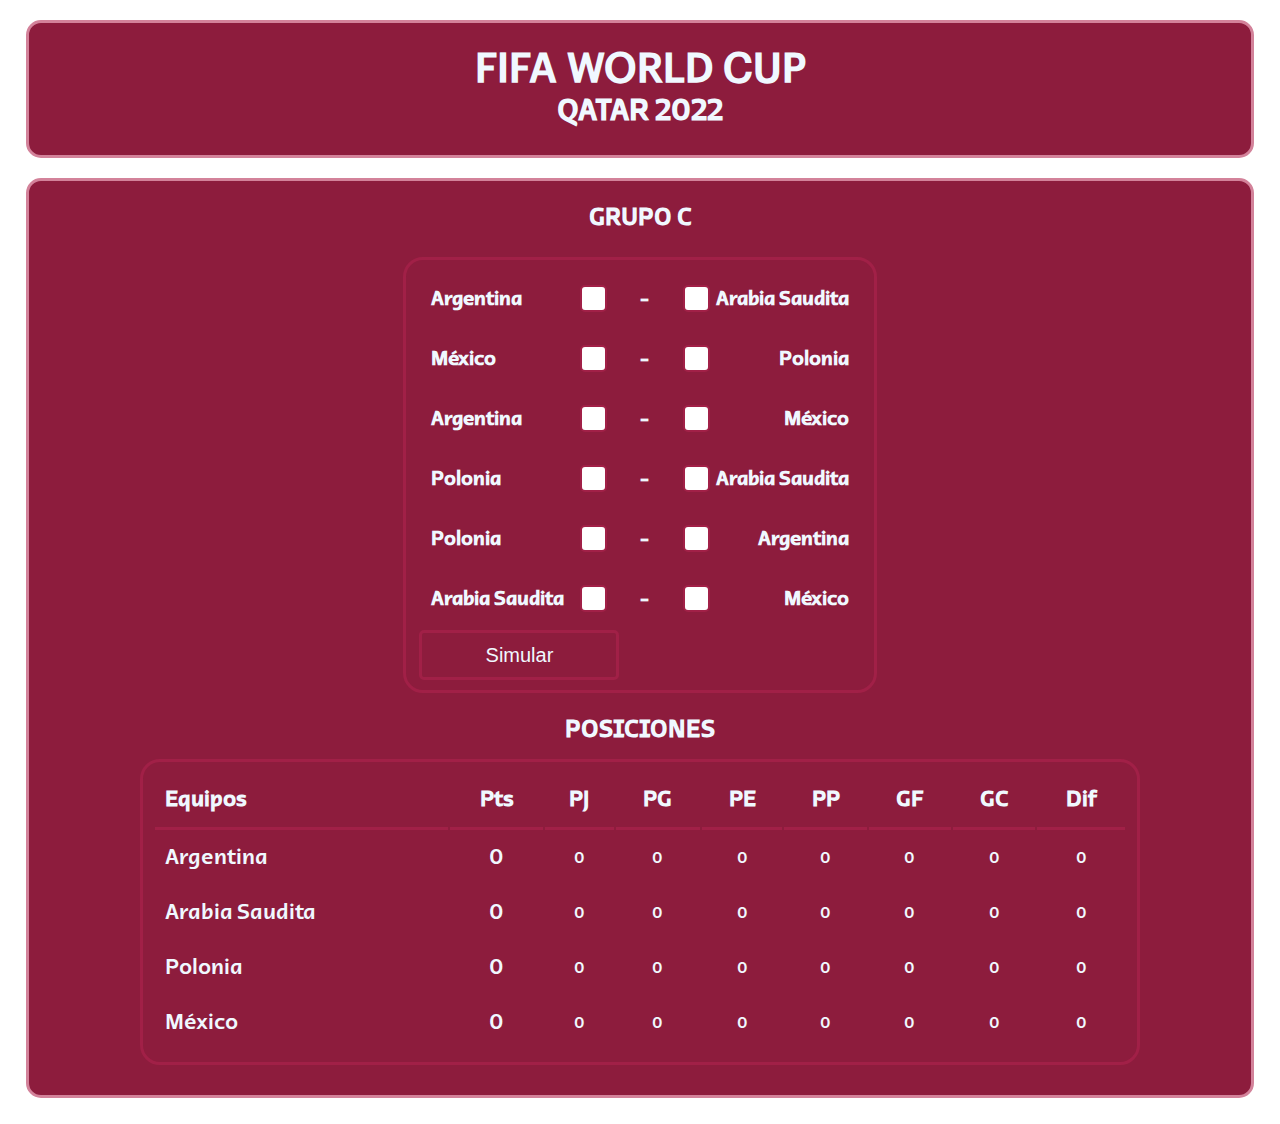
==== index.html @ cf00f977 "Primer commit" ====
<!DOCTYPE html>
<html lang="es">
<head>
    <meta charset="UTF-8">
    <meta http-equiv="X-UA-Compatible" content="IE=edge">
    <meta name="viewport" content="width=device-width, initial-scale=1.0">
    <link rel="stylesheet" href="./css/style.css">
    <title>Fixture</title>
</head>
<body class="bodyMain">
    <div class="titulo">
        <h1>FIFA WORLD CUP</h1>
        <h2>QATAR 2022</h2>
    </div>
    <div class="bodyGrupo">
        <h2 class="tituloGrupo">GRUPO C</h2>
        <div class="resultadoGrupo">
            <div>
                <div class="equipoLocal">
                    <h4>Argentina</h4>
                    <input type="number" min="0" max="9" class="goles">
                </div>
                <div class="equipoLocal">
                    <h4>México</h4>
                    <input type="number" min="0" max="9" class="goles">
                </div>
                <div class="equipoLocal">
                    <h4>Argentina</h4>
                    <input type="number" min="0" max="9" class="goles">
                </div>
                <div class="equipoLocal">
                    <h4>Polonia</h4>
                    <input type="number" min="0" max="9" class="goles">
                </div>
                <div class="equipoLocal">
                    <h4>Polonia</h4>
                    <input type="number" min="0" max="9" class="goles">
                </div>
                <div class="equipoLocal">
                    <h4>Arabia Saudita</h4>
                    <input type="number" min="0" max="9" class="goles">
                </div>
            </div>
            <div>
                <h4 class="guionCentro">-</h4>
                <h4 class="guionCentro">-</h4>
                <h4 class="guionCentro">-</h4>
                <h4 class="guionCentro">-</h4>
                <h4 class="guionCentro">-</h4>
                <h4 class="guionCentro">-</h4>
            </div>
            <div>
                <div class="equipoVisitante">
                    <input type="number" min="0" max="9" class="goles">
                    <h4>Arabia Saudita</h4>
                </div>
                <div class="equipoVisitante">
                    <input type="number" min="0" max="9" class="goles">
                    <h4>Polonia</h4>
                </div>
                <div class="equipoVisitante">
                    <input type="number" min="0" max="9" class="goles">
                    <h4>México</h4>
                </div>
                <div class="equipoVisitante">
                    <input type="number" min="0" max="9" class="goles">
                    <h4>Arabia Saudita</h4>
                </div>
                <div class="equipoVisitante">
                    <input type="number" min="0" max="9" class="goles">
                    <h4>Argentina</h4>
                </div>
                <div class="equipoVisitante">
                    <input type="number" min="0" max="9" class="goles">
                    <h4>México</h4>
                </div>
            </div>
            <div class="simular">
                <input type="submit" name="simular" id="simular" value="Simular">
            </div>
        </div>
        <div class="posicionesGrupo">
            <h2 class="tituloPosiciones">POSICIONES</h2>
            <table class="tablaPosiciones">
                <thead>
                    <tr>
                        <th>Equipos</th>
                        <th>Pts</th>
                        <th>PJ</th>
                        <th>PG</th>
                        <th>PE</th>
                        <th>PP</th>
                        <th>GF</th>
                        <th>GC</th>
                        <th>Dif</th>
                    </tr>
                </thead>    
                <tbody>
                    <tr>
                        <td class="nombreEquipo">Argentina</td>
                        <td class="numTabla pts">0</td>
                        <td class="numTabla">0</td>
                        <td class="numTabla">0</td>
                        <td class="numTabla">0</td>
                        <td class="numTabla">0</td>
                        <td class="numTabla">0</td>
                        <td class="numTabla">0</td>
                        <td class="numTabla">0</td>
                    </tr>
                    <tr>
                        <td class="nombreEquipo">Arabia Saudita</td>
                        <td class="numTabla pts">0</td>
                        <td class="numTabla">0</td>
                        <td class="numTabla">0</td>
                        <td class="numTabla">0</td>
                        <td class="numTabla">0</td>
                        <td class="numTabla">0</td>
                        <td class="numTabla">0</td>
                        <td class="numTabla">0</td>
                    </tr>
                    <tr>
                        <td class="nombreEquipo">Polonia</td>
                        <td class="numTabla pts">0</td>
                        <td class="numTabla">0</td>
                        <td class="numTabla">0</td>
                        <td class="numTabla">0</td>
                        <td class="numTabla">0</td>
                        <td class="numTabla">0</td>
                        <td class="numTabla">0</td>
                        <td class="numTabla">0</td>
                    </tr>
                    <tr>
                        <td class="nombreEquipo">México</td>
                        <td class="numTabla pts">0</td>
                        <td class="numTabla">0</td>
                        <td class="numTabla">0</td>
                        <td class="numTabla">0</td>
                        <td class="numTabla">0</td>
                        <td class="numTabla">0</td>
                        <td class="numTabla">0</td>
                        <td class="numTabla">0</td>
                    </tr>
                </tbody>
            </table>
        </div>
    </div>
    <script src="./js/main.js"></script>  
</body>
</html>
---- css/style.css ----
@font-face {
    font-family: "GraphikArabicMedium";
    src: url(../assets/fonts/GraphikArabicMedium.otf); }
    @font-face {
        font-family: "Qatar2022Arabic-Medium";
        src: url(../assets/fonts/Qatar2022Arabic-Medium.otf); }  
* {
    margin: 0;
    padding: 0;
    box-sizing: border-box;
    font: Qatar2022Arabic-Medium;
}
.titulo{
    display: flex;
    flex-direction: column;
    font-family: GraphikArabicMedium; 
    font-size: 20px;
    text-align: center;
    background-color: #8d1c3d;
    color: aliceblue;
    align-items: center;
    margin: 2%;
    margin-top: 20px;
    padding: 20px;
    margin-bottom: 10px;
    border-radius: 15px;
    border: 3px solid #d3829a;
}
li{
    display: flex;
    flex-direction: row;
}
.tituloGrupo{
    padding-bottom: 20px;
}
.bodyGrupo{
    background-color: #8d1c3d;
    display:flex;
    flex-direction: column;
    align-items: center;
    padding: 20px;
    color: aliceblue;
    margin: 2%;
    margin-top: 20px;
    padding: 20px;
    border-radius: 15px;
    border: 3px solid #d3829a;
}
.resultadoGrupo{
    display: grid;
    grid-template-areas: 
    "equipoLocal guionCentro equipoVisitante"
    "simular simular simular";
    width: 40%;
    background-color: #8d1c3d;
    padding: 10px;
    border-radius: 20px;
    border: 3px solid #a12047;
    
}
.guionCentro{
    display: flex;
    justify-content: center;
    padding: 15px;
}
.equipoLocal{
    display: flex;
    flex-direction: row;
    justify-content: space-between;
    padding: 15px;
}
.equipoVisitante{
    display: flex;
    flex-direction: row;
    justify-content: space-between;
    padding: 15px;
}
.resultadoPartido{
    justify-content: space-between;
    display: flex;
    flex-direction: row;
    padding: 15px;
}
.tablaPosiciones{
    width: 1000px;
    font-family: Qatar2022Arabic-Medium;
    padding: 10px;
    border-radius: 20px;
    border: 3px solid #a12047;
    margin-bottom: 10px;
}
th,td{
    padding: 10px;
}
.nombreEquipo, .pts, th{
    font-size: 22px;
    border-bottom: 3px solid #a12047;
    border-collapse: collapse;
}
th:nth-child(1){
    text-align: left; 
}
.nombreEquipo, .pts{
    border-bottom: none;
}
.tituloPosiciones{
    display: flex;
    justify-content: center;
    margin: 20px;
    margin-bottom: 10px;
}
input[type="number"]{
    -moz-appearance: textfield;
    height: 27px;
    width: 27px;
    font-size: 15px;
    text-align: center;
    align-items: center;
    justify-content: center;
    border: 2px solid #a12047;
    outline: none;
    border-radius: 5px;
}

/* eliminar decorador de numeros */
input[type=number]::-webkit-inner-spin-button,
input[type=number]::-webkit-outer-spin-button {
    -webkit-appearance: none;
    margin: 0;
}
input[type=number] { -moz-appearance:textfield; }
/* eliminar decorador de numeros */

.numTabla{
    text-align: center;
}

h1{
}
h2{
    font-family: Qatar2022Arabic-Medium;
}
h3{
    font-family: Qatar2022Arabic-Medium;
}
h4{
    font-family: Qatar2022Arabic-Medium;
    font-size: 20px;
}
input[type="submit"]{
    position: relative;
    border-radius: 5px;
    width: 200px;
    height: 50px;
    font: Qatar2022Arabic-Medium;
    font-size: 20px;
    color: aliceblue;
    border: 3px solid #a12047;
    outline: none;
    background-color: #8d1c3d;
}
.simular{
    display: flex;
    align-items: center;
    justify-content: center;   

}
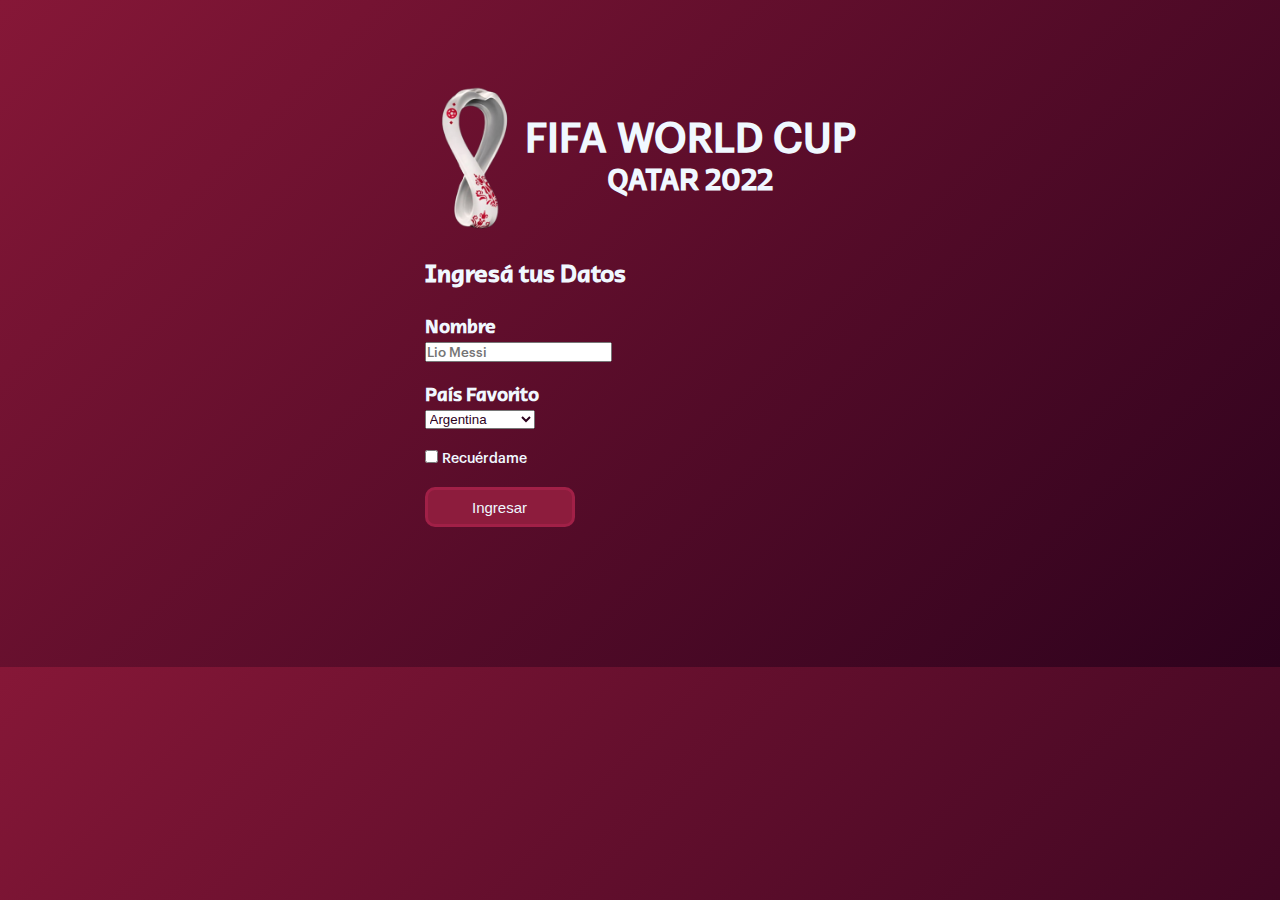
==== commit 3452d631: "Arreglos" ====
--- a/index.html
+++ b/index.html
@@ -4,146 +4,50 @@
     <meta charset="UTF-8">
     <meta http-equiv="X-UA-Compatible" content="IE=edge">
     <meta name="viewport" content="width=device-width, initial-scale=1.0">
+    <link rel="apple-touch-icon" sizes="180x180" href="./assets/image/apple-touch-icon.png">
+    <link rel="icon" type="image/png" sizes="32x32" href="./assets/image/favicon-32x32.png">
+    <link rel="icon" type="image/png" sizes="16x16" href="./assets/image/favicon-16x16.png">
     <link rel="stylesheet" href="./css/style.css">
     <title>Fixture</title>
 </head>
-<body class="bodyMain">
-    <div class="titulo">
-        <h1>FIFA WORLD CUP</h1>
-        <h2>QATAR 2022</h2>
-    </div>
-    <div class="bodyGrupo">
-        <h2 class="tituloGrupo">GRUPO C</h2>
-        <div class="resultadoGrupo">
+<body class="bodyMainIndex">
+    <div class="bodyIndex">
+        <div class="head">
             <div>
-                <div class="equipoLocal">
-                    <h4>Argentina</h4>
-                    <input type="number" min="0" max="9" class="goles">
-                </div>
-                <div class="equipoLocal">
-                    <h4>México</h4>
-                    <input type="number" min="0" max="9" class="goles">
-                </div>
-                <div class="equipoLocal">
-                    <h4>Argentina</h4>
-                    <input type="number" min="0" max="9" class="goles">
-                </div>
-                <div class="equipoLocal">
-                    <h4>Polonia</h4>
-                    <input type="number" min="0" max="9" class="goles">
-                </div>
-                <div class="equipoLocal">
-                    <h4>Polonia</h4>
-                    <input type="number" min="0" max="9" class="goles">
-                </div>
-                <div class="equipoLocal">
-                    <h4>Arabia Saudita</h4>
-                    <input type="number" min="0" max="9" class="goles">
-                </div>
+                <img src="../assets/image/logo-de-qatar (2).png" class="logo" alt="logo">
+            </div>
+            <div class="titulo">
+                <h1>FIFA WORLD CUP</h1>
+                <h2>QATAR 2022</h2>
+            </div>
+        </div>
+        <div>
+            <div>
+                <h2 class="tituloIndex">Ingresá tus Datos</h2>
             </div>
             <div>
-                <h4 class="guionCentro">-</h4>
-                <h4 class="guionCentro">-</h4>
-                <h4 class="guionCentro">-</h4>
-                <h4 class="guionCentro">-</h4>
-                <h4 class="guionCentro">-</h4>
-                <h4 class="guionCentro">-</h4>
+                <label for="nombreUsuario"><h3>Nombre</h3></label>
+                <input type="text" name="nombre" id="nombreUsuario" placeholder="Lio Messi">
             </div>
             <div>
-                <div class="equipoVisitante">
-                    <input type="number" min="0" max="9" class="goles">
-                    <h4>Arabia Saudita</h4>
-                </div>
-                <div class="equipoVisitante">
-                    <input type="number" min="0" max="9" class="goles">
-                    <h4>Polonia</h4>
-                </div>
-                <div class="equipoVisitante">
-                    <input type="number" min="0" max="9" class="goles">
-                    <h4>México</h4>
-                </div>
-                <div class="equipoVisitante">
-                    <input type="number" min="0" max="9" class="goles">
-                    <h4>Arabia Saudita</h4>
-                </div>
-                <div class="equipoVisitante">
-                    <input type="number" min="0" max="9" class="goles">
-                    <h4>Argentina</h4>
-                </div>
-                <div class="equipoVisitante">
-                    <input type="number" min="0" max="9" class="goles">
-                    <h4>México</h4>
-                </div>
+                <label for="seleccionarPais"><h3>País Favorito</h3></label>
+                <select name="pais" id="seleccionarPais">
+                    <option value="">Argentina</option>
+                    <option value="">Arabia Saudita</option>
+                    <option value="">México</option>
+                    <option value="">Polonia</option>
+                </select>
             </div>
-            <div class="simular">
-                <input type="submit" name="simular" id="simular" value="Simular">
+            <div>
+                <input type="checkbox" id="check">
+                <label for="check" class="recuerdame">Recuérdame</label>
             </div>
-        </div>
-        <div class="posicionesGrupo">
-            <h2 class="tituloPosiciones">POSICIONES</h2>
-            <table class="tablaPosiciones">
-                <thead>
-                    <tr>
-                        <th>Equipos</th>
-                        <th>Pts</th>
-                        <th>PJ</th>
-                        <th>PG</th>
-                        <th>PE</th>
-                        <th>PP</th>
-                        <th>GF</th>
-                        <th>GC</th>
-                        <th>Dif</th>
-                    </tr>
-                </thead>    
-                <tbody>
-                    <tr>
-                        <td class="nombreEquipo">Argentina</td>
-                        <td class="numTabla pts">0</td>
-                        <td class="numTabla">0</td>
-                        <td class="numTabla">0</td>
-                        <td class="numTabla">0</td>
-                        <td class="numTabla">0</td>
-                        <td class="numTabla">0</td>
-                        <td class="numTabla">0</td>
-                        <td class="numTabla">0</td>
-                    </tr>
-                    <tr>
-                        <td class="nombreEquipo">Arabia Saudita</td>
-                        <td class="numTabla pts">0</td>
-                        <td class="numTabla">0</td>
-                        <td class="numTabla">0</td>
-                        <td class="numTabla">0</td>
-                        <td class="numTabla">0</td>
-                        <td class="numTabla">0</td>
-                        <td class="numTabla">0</td>
-                        <td class="numTabla">0</td>
-                    </tr>
-                    <tr>
-                        <td class="nombreEquipo">Polonia</td>
-                        <td class="numTabla pts">0</td>
-                        <td class="numTabla">0</td>
-                        <td class="numTabla">0</td>
-                        <td class="numTabla">0</td>
-                        <td class="numTabla">0</td>
-                        <td class="numTabla">0</td>
-                        <td class="numTabla">0</td>
-                        <td class="numTabla">0</td>
-                    </tr>
-                    <tr>
-                        <td class="nombreEquipo">México</td>
-                        <td class="numTabla pts">0</td>
-                        <td class="numTabla">0</td>
-                        <td class="numTabla">0</td>
-                        <td class="numTabla">0</td>
-                        <td class="numTabla">0</td>
-                        <td class="numTabla">0</td>
-                        <td class="numTabla">0</td>
-                        <td class="numTabla">0</td>
-                    </tr>
-                </tbody>
-            </table>
+            <div>
+                <a href="./pages/grupo-c.html">
+                <input type="submit" name="ingreso" id="btnIngreso" value="Ingresar"></a>
+            </div>
         </div>
     </div>
     <script src="./js/main.js"></script>  
 </body>
-</html>
+</html>--- a/css/style.css
+++ b/css/style.css
@@ -9,91 +9,162 @@
     padding: 0;
     box-sizing: border-box;
     font: Qatar2022Arabic-Medium;
+    color: aliceblue;
+}
+.link{
+    color: #2D021D;
+}
+.head{
+    display: flex;
+    flex-direction: row;
+    align-items: center;
+    justify-content: center;
+    grid-area: head;
+    padding-top: 30px;
+}
+.logo{
+    width: 100px;
+}
+.bodyMain{
+    background: linear-gradient(135deg, #861737, #2D021D);
+    position: relative;
+    display: flex;
+    flex-direction: column;
+    align-items: center;
+    justify-content: center;
+}
+.bodyMainIndex{
+    background: linear-gradient(135deg, #861737, #2D021D);
+    position: relative;
+    display: flex;
+    flex-direction: column;
+    align-items: center;
+    justify-content: center;
+    padding: 140px;
+    padding-top: 50px;
+}
+.bodyIndex{
+    display: flex;
+    flex-direction: column;
+}
+.tituloIndex{
+    text-align: left;
+    padding: 20px 0px 20px 0px;
+}
+input[type= "text"]{
+    font-family: GraphikArabicMedium;
+    color: #2D021D;
+    margin-bottom: 20px;
+}
+input[type= "select"]{
+    font-family: GraphikArabicMedium;
+    color: #2D021D;
+}
+select{
+    margin-bottom: 20px;
+    color: #2D021D;
+}
+.recuerdame{
+    font-family: GraphikArabicMedium;
+    font-size: 14px;
+}
+#btnIngreso{
+    margin-top: 20px;
+    width: 150px;
+    height: 40px;
+    font-size: 15px;
 }
 .titulo{
     display: flex;
     flex-direction: column;
     font-family: GraphikArabicMedium; 
     font-size: 20px;
-    text-align: center;
-    background-color: #8d1c3d;
-    color: aliceblue;
-    align-items: center;
-    margin: 2%;
-    margin-top: 20px;
+    text-align: start;
+    color: aliceblue;
+    align-items: center;
+    /* border-radius: 15px;
+    border: 3px solid #d3829a; */
+}
+li{
+    display: flex;
+    flex-direction: row;
+}
+.tituloGrupo{
+    display: flex;
+    grid-area: tituloGrupo;
+    font-size: 30px;
+    height: 154px;
+    padding-top: 30px;
+    align-items: center;
+    justify-content: center;
+}
+.bodyGrupo{
+    display:grid;
+    grid-template-areas:
+    "head tituloGrupo"
+    "resultadoGrupo tablaPosiciones"
+    "resultadoGrupo simular";
+    gap: 20px;
+    align-items: center;
     padding: 20px;
-    margin-bottom: 10px;
-    border-radius: 15px;
-    border: 3px solid #d3829a;
-}
-li{
-    display: flex;
-    flex-direction: row;
-}
-.tituloGrupo{
-    padding-bottom: 20px;
-}
-.bodyGrupo{
-    background-color: #8d1c3d;
-    display:flex;
-    flex-direction: column;
-    align-items: center;
+    color: aliceblue;
     padding: 20px;
-    color: aliceblue;
-    margin: 2%;
-    margin-top: 20px;
-    padding: 20px;
-    border-radius: 15px;
-    border: 3px solid #d3829a;
+    padding-bottom: 70px;
 }
 .resultadoGrupo{
-    display: grid;
-    grid-template-areas: 
-    "equipoLocal guionCentro equipoVisitante"
-    "simular simular simular";
-    width: 40%;
-    background-color: #8d1c3d;
+    width: 30em;
+    display: flex;
+    justify-content: space-between;
+    grid-area: resultadoGrupo;
+    background-color: rgba(141, 28, 61, .2);
     padding: 10px;
     border-radius: 20px;
     border: 3px solid #a12047;
-    
 }
 .guionCentro{
     display: flex;
     justify-content: center;
+    padding: 15.5px;
+}
+.equipoLocal{
+    width: 12em;
+    display: flex;
+    flex-direction: row;
+    justify-content: space-between;
     padding: 15px;
 }
-.equipoLocal{
+.equipoVisitante{
+    width: 12em;
     display: flex;
     flex-direction: row;
     justify-content: space-between;
     padding: 15px;
 }
-.equipoVisitante{
-    display: flex;
-    flex-direction: row;
-    justify-content: space-between;
+.resultadoPartido{
+    justify-content: space-between;
+    display: flex;
+    flex-direction: row;
     padding: 15px;
 }
-.resultadoPartido{
-    justify-content: space-between;
-    display: flex;
-    flex-direction: row;
-    padding: 15px;
+.posicionesGrupo{
+    width: 40%;
 }
 .tablaPosiciones{
-    width: 1000px;
+    grid-area: tablaPosiciones;
+    width: 34.5em;
     font-family: Qatar2022Arabic-Medium;
     padding: 10px;
     border-radius: 20px;
+    background-color: rgba(141, 28, 61, .2);
     border: 3px solid #a12047;
-    margin-bottom: 10px;
 }
 th,td{
     padding: 10px;
+    font-size: 16px;
 }
 .nombreEquipo, .pts, th{
-    font-size: 22px;
+    font-size: 19px;
+    font-weight: 500;
     border-bottom: 3px solid #a12047;
     border-collapse: collapse;
 }
@@ -111,9 +182,11 @@
 }
 input[type="number"]{
     -moz-appearance: textfield;
-    height: 27px;
-    width: 27px;
-    font-size: 15px;
+    font-family: Qatar2022Arabic-Medium;
+    color: #2D021D;
+    height: 25px;
+    width: 25px;
+    font-size: 16px;
     text-align: center;
     align-items: center;
     justify-content: center;
@@ -139,17 +212,18 @@
 }
 h2{
     font-family: Qatar2022Arabic-Medium;
+    text-align: center;
 }
 h3{
     font-family: Qatar2022Arabic-Medium;
 }
 h4{
     font-family: Qatar2022Arabic-Medium;
-    font-size: 20px;
+    font-size: 16px;
 }
 input[type="submit"]{
     position: relative;
-    border-radius: 5px;
+    border-radius: 10px;
     width: 200px;
     height: 50px;
     font: Qatar2022Arabic-Medium;
@@ -160,8 +234,25 @@
     background-color: #8d1c3d;
 }
 .simular{
-    display: flex;
-    align-items: center;
-    justify-content: center;   
-
+    grid-area: simular;
+    display: flex;
+    align-items: center;
+    justify-content: space-evenly;   
+}
+#simular:hover{
+    cursor: pointer;
+    transition: 0.5s;
+    background-color: #d3829a;
+    color: black;
+    transform: scale(1.03);
+}
+#simularMunial{
+    grid-area: simular;
+}
+#simularMunial:hover{
+    cursor: pointer;
+    transition: 0.5s;
+    background-color: #d3829a;
+    color: black;
+    transform: scale(1.03);
 }